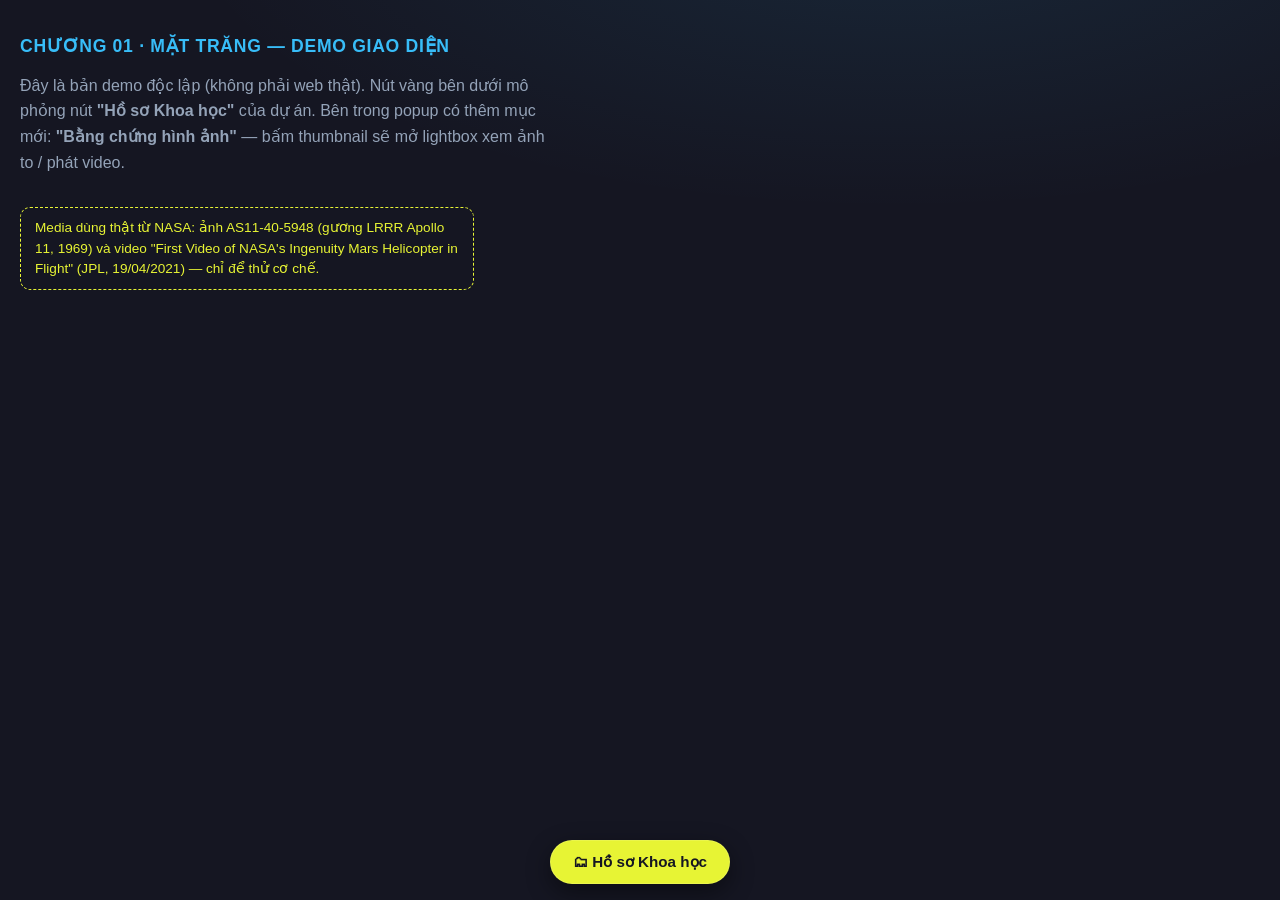
==== demo/mockup-gallery-popup.html @ 86fc664b "feat(media): ảnh & video thật cho 4 thiết bị qua cơ chế trigger → modal - Thêm media.gallery (photos" ====
<!DOCTYPE html>
<html lang="vi">
<head>
<meta charset="UTF-8" />
<meta name="viewport" content="width=device-width, initial-scale=1.0" />
<title>DEMO Phương án 1 — Thư viện "Bằng chứng hình ảnh" trong popup Hồ sơ Khoa học</title>
<style>
  /* ===== Token màu lấy từ css/styles.css của dự án để demo đúng "chất" web hiện tại ===== */
  :root {
    --bg-cinder: #151622;
    --bg-surface: #1E2030;
    --panel: #1E2030;
    --accent-neon-yellow: #E7F434;
    --signal-lunar-cyan: #38BDF8;
    --text-primary: #F8FAFC;
    --text-secondary: #94A3B8;
    --rule: rgba(255, 255, 255, 0.12);
    --gutter: 20px;
    --topbar-h: 56px;
    --pager-h: 64px;
  }

  * { box-sizing: border-box; }

  body {
    margin: 0;
    font-family: 'Fira Sans', 'Segoe UI', sans-serif;
    background: var(--bg-cinder);
    color: var(--text-primary);
    min-height: 100vh;
  }

  /* ===== Nền giả lập cảnh chương 01 (chỉ để demo có ngữ cảnh) ===== */
  .fake-scene {
    min-height: 100vh;
    padding: 24px var(--gutter) 140px;
    background:
      radial-gradient(1200px 500px at 70% -10%, rgba(56, 189, 248, 0.10), transparent 60%),
      var(--bg-cinder);
  }
  .fake-scene h1 { font-size: 1.1rem; font-weight: 900; letter-spacing: 0.04em; color: var(--signal-lunar-cyan); text-transform: uppercase; }
  .fake-scene p { color: var(--text-secondary); max-width: 60ch; line-height: 1.6; }
  .demo-note {
    display: inline-block;
    margin-top: 16px;
    padding: 10px 14px;
    border: 1px dashed var(--accent-neon-yellow);
    border-radius: 10px;
    color: var(--accent-neon-yellow);
    font-size: 0.85rem;
    line-height: 1.5;
    max-width: 60ch;
  }

  /* ===== Nút mở popup (mô phỏng dossier-btn thật) ===== */
  .dossier-btn {
    position: fixed;
    z-index: 60;
    left: 50%;
    bottom: calc(16px + env(safe-area-inset-bottom, 0px));
    transform: translateX(-50%);
    display: inline-flex;
    align-items: center;
    gap: 8px;
    padding: 12px 22px;
    border-radius: 999px;
    border: 1px solid var(--rule);
    background: var(--accent-neon-yellow);
    color: #151622;
    font-family: inherit;
    font-weight: 900;
    font-size: 0.95rem;
    cursor: pointer;
    box-shadow: 0 8px 24px rgba(0, 0, 0, 0.45);
  }
  .dossier-btn:hover { filter: brightness(1.06); }
  body.dossier-open .dossier-btn { display: none; }

  /* ===== Popup Hồ sơ Khoa học (mô phỏng dossier-sheet thật) ===== */
  .dossier-sheet {
    position: fixed;
    z-index: 65;
    inset: 0;
    background: #11121d;
    border-top: 1px solid var(--rule);
    animation: sheet-in 0.22s ease both;
  }
  .dossier-sheet[hidden] { display: none; }
  @keyframes sheet-in {
    from { opacity: 0; transform: translateY(24px); }
    to   { opacity: 1; transform: none; }
  }
  .dossier-sheet-scroll { height: 100%; overflow-y: auto; overscroll-behavior: contain; -webkit-overflow-scrolling: touch; }
  .dossier-sheet-inner {
    max-width: 960px;
    margin: 0 auto;
    padding: 24px var(--gutter) 96px;
  }
  .dossier-sheet-title {
    margin: 0 0 6px;
    font-weight: 900;
    font-size: clamp(1.4rem, 4.2vw, 2rem);
    line-height: 1.15;
  }
  .dossier-close {
    position: absolute;
    top: 16px; right: 16px;
    width: 40px; height: 40px;
    border-radius: 999px;
    border: 1px solid var(--rule);
    background: var(--panel);
    color: var(--text-primary);
    font-size: 1rem;
    cursor: pointer;
  }
  .dossier-grid { display: grid; gap: 32px; }
  @media (min-width: 1024px) {
    .dossier-grid { grid-template-columns: minmax(0, 7fr) minmax(0, 5fr); gap: 48px; align-items: start; }
  }

  /* ===== Panel thiết bị (rút gọn từ instrument thật) ===== */
  .instrument {
    overflow: hidden;
    border-radius: 16px;
    border: 1px solid rgba(248, 250, 252, 0.1);
    background: var(--panel);
  }
  .instrument-view { position: relative; aspect-ratio: 16 / 9; background: #0D101B; border-bottom: 1px solid var(--rule); overflow: hidden; }
  .instrument-view img.hero {
    position: absolute; inset: 0;
    width: 100%; height: 100%;
    object-fit: cover;
    opacity: 0.25;
    mix-blend-mode: luminosity;
    pointer-events: none;
  }
  .instrument-view .placeholder-art {
    position: absolute; inset: 0;
    display: grid; place-items: center;
    color: var(--text-secondary);
    font-size: 0.8rem;
    letter-spacing: 0.08em;
    text-transform: uppercase;
  }
  .instrument-credit {
    position: absolute; left: 0; right: 0; bottom: 0; z-index: 20;
    padding: 4px 10px;
    background: rgba(13, 16, 27, 0.85);
    font-size: 0.66rem;
    color: var(--text-secondary);
    white-space: nowrap; overflow: hidden; text-overflow: ellipsis;
  }
  .instrument-body { padding: 16px; color: var(--text-secondary); font-size: 0.85rem; line-height: 1.6; }

  /* =========================================================================
     PHẦN MỚI: Thư viện "Bằng chứng hình ảnh" (Phương án 1)
     ========================================= */
  .gallery-sec {
    margin-top: 20px;
    border: 1px solid var(--rule);
    border-radius: 16px;
    background: var(--panel);
    padding: 16px;
    position: relative;
  }
  .gallery-sec h3 {
    margin: 0 0 4px;
    font-size: 0.95rem;
    font-weight: 900;
    letter-spacing: 0.05em;
    text-transform: uppercase;
    color: var(--text-primary);
    display: flex; align-items: center; gap: 10px;
  }
  .new-badge {
    font-size: 0.62rem;
    font-weight: 900;
    letter-spacing: 0.08em;
    padding: 3px 8px;
    border-radius: 999px;
    background: var(--accent-neon-yellow);
    color: #151622;
    text-transform: uppercase;
    flex-shrink: 0;
  }
  .gallery-sec .gallery-sub {
    margin: 0 0 14px;
    font-size: 0.78rem;
    color: var(--text-secondary);
  }
  .gallery-strip {
    display: flex;
    gap: 12px;
    overflow-x: auto;
    padding-bottom: 4px;
  }
  .gallery-thumb {
    flex: 0 0 auto;
    width: 168px;
    border-radius: 12px;
    border: 1px solid var(--rule);
    background: #0D101B;
    padding: 0;
    cursor: pointer;
    overflow: hidden;
    text-align: left;
    font-family: inherit;
    color: inherit;
    transition: border-color 0.15s ease, transform 0.15s ease;
  }
  .gallery-thumb:hover, .gallery-thumb:focus-visible {
    border-color: var(--accent-neon-yellow);
    transform: translateY(-2px);
    outline: none;
  }
  .gallery-thumb .thumb-media {
    position: relative;
    aspect-ratio: 16 / 10;
    background: #0D101B;
  }
  .gallery-thumb .thumb-media img {
    width: 100%; height: 100%;
    object-fit: cover;
    display: block;
  }
  .gallery-thumb .play-icon {
    position: absolute; inset: 0;
    display: grid; place-items: center;
    background: rgba(13, 16, 27, 0.35);
  }
  .gallery-thumb .play-icon span {
    width: 42px; height: 42px;
    border-radius: 999px;
    background: rgba(231, 244, 52, 0.92);
    color: #151622;
    display: grid; place-items: center;
    font-size: 1rem;
    padding-left: 3px; /* căn giữa tam giác play */
  }
  .gallery-thumb .thumb-cap {
    padding: 8px 10px 10px;
    font-size: 0.72rem;
    line-height: 1.4;
    color: var(--text-secondary);
  }
  .gallery-thumb .thumb-type {
    display: inline-block;
    margin-bottom: 4px;
    font-size: 0.6rem;
    font-weight: 900;
    letter-spacing: 0.08em;
    text-transform: uppercase;
    color: var(--signal-lunar-cyan);
  }

  /* ===== Hồ sơ (rút gọn từ dossier thật) ===== */
  .voice-panel .epistemic {
    display: inline-block;
    font-size: 0.62rem;
    font-weight: 900;
    letter-spacing: 0.1em;
    text-transform: uppercase;
    color: var(--signal-lunar-cyan);
    border: 1px solid var(--rule);
    border-radius: 999px;
    padding: 4px 10px;
    margin-bottom: 12px;
  }
  .voice-panel h3 { font-size: 0.9rem; font-weight: 900; margin: 18px 0 6px; text-transform: uppercase; letter-spacing: 0.04em; }
  .voice-panel p { margin: 0; color: var(--text-secondary); font-size: 0.85rem; line-height: 1.65; }

  /* =========================================
     LIGHTBOX: cửa sổ xem ảnh/video full
     ========================================= */
  .lightbox {
    position: fixed;
    z-index: 90;
    inset: 0;
    background: rgba(9, 10, 17, 0.94);
    display: grid;
    place-items: center;
    padding: 24px;
    animation: lb-in 0.18s ease both;
  }
  .lightbox[hidden] { display: none; }
  @keyframes lb-in { from { opacity: 0; } to { opacity: 1; } }
  .lightbox-box {
    position: relative;
    max-width: 860px;
    width: 100%;
    background: var(--panel);
    border: 1px solid var(--rule);
    border-radius: 16px;
    overflow: hidden;
  }
  .lightbox-media { background: #0D101B; }
  .lightbox-media img, .lightbox-media video {
    display: block;
    width: 100%;
    max-height: 62vh;
    object-fit: contain;
    background: #0D101B;
  }
  .lightbox-info { padding: 14px 16px 16px; }
  .lightbox-caption { margin: 0 0 6px; font-size: 0.95rem; font-weight: 700; line-height: 1.45; }
  .lightbox-credit { margin: 0; font-size: 0.72rem; color: var(--text-secondary); line-height: 1.5; }
  .lightbox-close {
    position: absolute;
    top: 10px; right: 10px;
    z-index: 5;
    width: 38px; height: 38px;
    border-radius: 999px;
    border: 1px solid var(--rule);
    background: rgba(13, 16, 27, 0.85);
    color: var(--text-primary);
    font-size: 0.95rem;
    cursor: pointer;
  }
  .lightbox-nav {
    position: absolute;
    top: 50%;
    transform: translateY(-50%);
    z-index: 5;
    width: 42px; height: 42px;
    border-radius: 999px;
    border: 1px solid var(--rule);
    background: rgba(13, 16, 27, 0.85);
    color: var(--text-primary);
    font-size: 1.1rem;
    cursor: pointer;
  }
  .lightbox-nav:hover, .lightbox-close:hover { border-color: var(--accent-neon-yellow); color: var(--accent-neon-yellow); }
  .lightbox-nav.prev { left: 10px; }
  .lightbox-nav.next { right: 10px; }
  .lightbox-counter {
    margin-top: 8px;
    font-size: 0.7rem;
    letter-spacing: 0.08em;
    color: var(--text-secondary);
    text-transform: uppercase;
  }
</style>
</head>
<body>

  <!-- Nền giả lập: cảnh chương 01 của luồng truyện -->
  <main class="fake-scene">
    <h1>Chương 01 · Mặt Trăng — DEMO giao diện</h1>
    <p>Đây là bản demo độc lập (không phải web thật). Nút vàng bên dưới mô phỏng nút
      <strong>"Hồ sơ Khoa học"</strong> của dự án. Bên trong popup có thêm mục mới:
      <strong>"Bằng chứng hình ảnh"</strong> — bấm thumbnail sẽ mở lightbox xem ảnh to / phát video.</p>
    <div class="demo-note">
      Media dùng thật từ NASA: ảnh AS11-40-5948 (gương LRRR Apollo 11, 1969) và video
      "First Video of NASA's Ingenuity Mars Helicopter in Flight" (JPL, 19/04/2021) — chỉ để thử cơ chế.
    </div>
  </main>

  <!-- Nút mở popup Hồ sơ Khoa học -->
  <button id="dossier-btn" type="button" class="dossier-btn">🗂 Hồ sơ Khoa học</button>

  <!-- ===== Popup Hồ sơ Khoa học (dossier-sheet) ===== -->
  <section id="dossier-sheet" class="dossier-sheet" role="dialog" aria-modal="true" aria-labelledby="dossier-sheet-title" hidden>
    <div class="dossier-sheet-scroll">
      <div class="dossier-sheet-inner" style="position:relative;">
        <button id="dossier-close" type="button" class="dossier-close" aria-label="Đóng hồ sơ">✕</button>
        <h2 id="dossier-sheet-title" class="dossier-sheet-title">Hồ sơ Khoa học: Tầng Hạ cánh Apollo 11 Eagle &amp; Gương Phản xạ Laser (LRRR)</h2>

        <div class="dossier-grid" style="--c: #38BDF8; margin-top: 16px;">

          <!-- Cột trái: thiết bị (rút gọn) + THƯ VIỆN MỚI -->
          <div>
            <section class="instrument" aria-label="Trạm đo xa">
              <div class="instrument-view">
                <img class="hero" src="https://images-assets.nasa.gov/image/as11-40-5948/as11-40-5948~large.jpg" alt="" loading="lazy" />
                <div class="placeholder-art">[ Hình SVG mô phỏng thiết bị — giữ nguyên như web thật ]</div>
                <div class="instrument-credit">Ảnh: NASA / NSSDCA Photo ID AS11-40-5948</div>
              </div>
              <div class="instrument-body">
                (Phần thanh trượt năm quan trắc 1969–2026, các mốc preset và mục "Số này lấy từ đâu?"
                được giữ nguyên như bản thật — demo lược bỏ cho gọn.)
              </div>
            </section>

            <!-- ===== PHẦN MỚI (Phương án 1): Thư viện Bằng chứng hình ảnh ===== -->
            <section class="gallery-sec" aria-label="Bằng chứng hình ảnh">
              <h3>📷 Bằng chứng hình ảnh <span class="new-badge">Phần mới</span></h3>
              <p class="gallery-sub">Ảnh &amp; video thật của thiết bị này, nguồn NASA. Bấm vào ô để xem lớn.</p>
              <div class="gallery-strip" id="gallery-strip">
                <button type="button" class="gallery-thumb" data-idx="0">
                  <div class="thumb-media">
                    <img src="https://images-assets.nasa.gov/image/as11-40-5948/as11-40-5948~large.jpg" alt="Gương phản xạ laser LRRR trên Mặt Trăng" loading="lazy" />
                  </div>
                  <div class="thumb-cap">
                    <span class="thumb-type">Ảnh</span><br />
                    Gương LRRR do Armstrong &amp; Aldrin đặt xuống Biển Tĩnh Lặng, 20/07/1969.
                  </div>
                </button>
                <button type="button" class="gallery-thumb" data-idx="1">
                  <div class="thumb-media">
                    <img src="https://images-assets.nasa.gov/image/PIA24665/PIA24665~medium.jpg" alt="Trực thăng Ingenuity trên Sao Hỏa" loading="lazy" />
                    <div class="play-icon"><span aria-hidden="true">▶</span></div>
                  </div>
                  <div class="thumb-cap">
                    <span class="thumb-type">Video</span><br />
                    Video đầu tiên của Ingenuity bay trên Sao Hỏa (JPL, 19/04/2021) — video demo.
                  </div>
                </button>
              </div>
            </section>
          </div>

          <!-- Cột phải: hồ sơ khoa học (rút gọn) -->
          <section class="voice-panel">
            <span class="epistemic">Hồ sơ khoa học &amp; pháp lý đã kiểm chứng</span>
            <h3>Thiết bị này từng vận hành ra sao?</h3>
            <p>Gương phản xạ Laser Mặt Trăng (LRRR) sử dụng 100 lăng kính góc bằng thạch anh nung chảy
              siêu tinh khiết (3,8 cm/lăng kính). Tia laser từ Trái Đất mất ~2,56 giây khứ hồi, chứng minh
              Mặt Trăng đang xa dần 3,8 cm/năm.</p>
            <h3>Luật &amp; vùng bảo vệ</h3>
            <p>Tranquility Base được bảo vệ bởi Vành đai Hiện vật 75 mét và Bán kính Vùng cấm Hạ cánh 2,0 km
              theo Public Law 116-275 (2020).</p>
          </section>

        </div>
      </div>
    </div>
  </section>

  <!-- ===== LIGHTBOX xem ảnh/video ===== -->
  <div id="lightbox" class="lightbox" role="dialog" aria-modal="true" aria-label="Xem ảnh và video" hidden>
    <div class="lightbox-box">
      <button id="lb-close" type="button" class="lightbox-close" aria-label="Đóng">✕</button>
      <button id="lb-prev" type="button" class="lightbox-nav prev" aria-label="Trước">←</button>
      <button id="lb-next" type="button" class="lightbox-nav next" aria-label="Sau">→</button>
      <div class="lightbox-media" id="lb-media"></div>
      <div class="lightbox-info">
        <p class="lightbox-caption" id="lb-caption"></p>
        <p class="lightbox-credit" id="lb-credit"></p>
        <div class="lightbox-counter" id="lb-counter"></div>
      </div>
    </div>
  </div>

<script>
(function () {
  "use strict";

  /* ===== Dữ liệu gallery — sau này sẽ nằm trong media.gallery của từng thiết bị ở js/data.js ===== */
  var GALLERY = [
    {
      type: "image",
      url: "https://images-assets.nasa.gov/image/as11-40-5948/as11-40-5948~large.jpg",
      caption: "Gương phản xạ laser LRRR của Apollo 11 tại Biển Tĩnh Lặng (20/07/1969) — vẫn hoạt động thụ động suốt 57 năm.",
      credit: "Ảnh: NASA / NSSDCA Photo ID AS11-40-5948 (public domain)."
    },
    {
      type: "video",
      url: "https://images-assets.nasa.gov/video/JPL-20210419-TECHf-0001-First%20Video%20of%20NASA%E2%80%99s%20Ingenuity%20Mars%20Helicopter%20in%20Flight/JPL-20210419-TECHf-0001-First%20Video%20of%20NASA%E2%80%99s%20Ingenuity%20Mars%20Helicopter%20in%20Flight~mobile.mp4",
      poster: "https://images-assets.nasa.gov/image/PIA24665/PIA24665~medium.jpg",
      caption: "Video đầu tiên về chuyến bay của trực thăng Ingenuity trên Sao Hỏa, do camera Hazcam của Perseverance ghi lại (19/04/2021). [Video demo — bản thật sẽ thay bằng video của đúng thiết bị.]",
      credit: "Video: NASA/JPL-Caltech (public domain)."
    }
  ];

  var sheet = document.getElementById("dossier-sheet");
  var body = document.body;
  var lb = document.getElementById("lightbox");
  var lbMedia = document.getElementById("lb-media");
  var lbCaption = document.getElementById("lb-caption");
  var lbCredit = document.getElementById("lb-credit");
  var lbCounter = document.getElementById("lb-counter");
  var current = 0;

  /* Mở/đóng popup Hồ sơ Khoa học */
  function setSheet(open) {
    sheet.hidden = !open;
    body.classList.toggle("dossier-open", open);
    if (open) {
      document.getElementById("dossier-sheet-title").focus();
    }
  }
  document.getElementById("dossier-btn").addEventListener("click", function () { setSheet(true); });
  document.getElementById("dossier-close").addEventListener("click", function () { setSheet(false); });

  /* Render lightbox theo index */
  function showItem(i) {
    current = (i + GALLERY.length) % GALLERY.length;
    var item = GALLERY[current];
    if (item.type === "video") {
      lbMedia.innerHTML =
        '<video controls autoplay playsinline poster="' + item.poster + '">' +
        '<source src="' + item.url + '" type="video/mp4">Trình duyệt không phát được video.</video>';
    } else {
      lbMedia.innerHTML = '<img src="' + item.url + '" alt="" />';
    }
    lbCaption.textContent = item.caption;
    lbCredit.textContent = item.credit;
    lbCounter.textContent = (current + 1) + " / " + GALLERY.length + " · " + (item.type === "video" ? "Video" : "Ảnh");
  }

  function openLb(i) {
    showItem(i);
    lb.hidden = false;
    document.getElementById("lb-close").focus();
  }

  function closeLb() {
    lb.hidden = true;
    lbMedia.innerHTML = ""; /* dừng video khi đóng */
  }

  /* Thumbnail trong gallery strip */
  document.getElementById("gallery-strip").addEventListener("click", function (e) {
    var thumb = e.target.closest(".gallery-thumb");
    if (thumb) openLb(parseInt(thumb.dataset.idx, 10));
  });

  document.getElementById("lb-close").addEventListener("click", closeLb);
  document.getElementById("lb-prev").addEventListener("click", function () { showItem(current - 1); });
  document.getElementById("lb-next").addEventListener("click", function () { showItem(current + 1); });

  /* Bấm nền tối = đóng lightbox (đóng lightbox trước, popup vẫn mở) */
  lb.addEventListener("click", function (e) { if (e.target === lb) closeLb(); });

  /* Bàn phím: Esc đóng lớp trên cùng, mũi tên chuyển ảnh khi lightbox mở */
  document.addEventListener("keydown", function (e) {
    if (lb.hidden) {
      if (e.key === "Escape" && !sheet.hidden) setSheet(false);
      return;
    }
    if (e.key === "Escape") closeLb();
    else if (e.key === "ArrowLeft") showItem(current - 1);
    else if (e.key === "ArrowRight") showItem(current + 1);
  });
})();
</script>
</body>
</html>
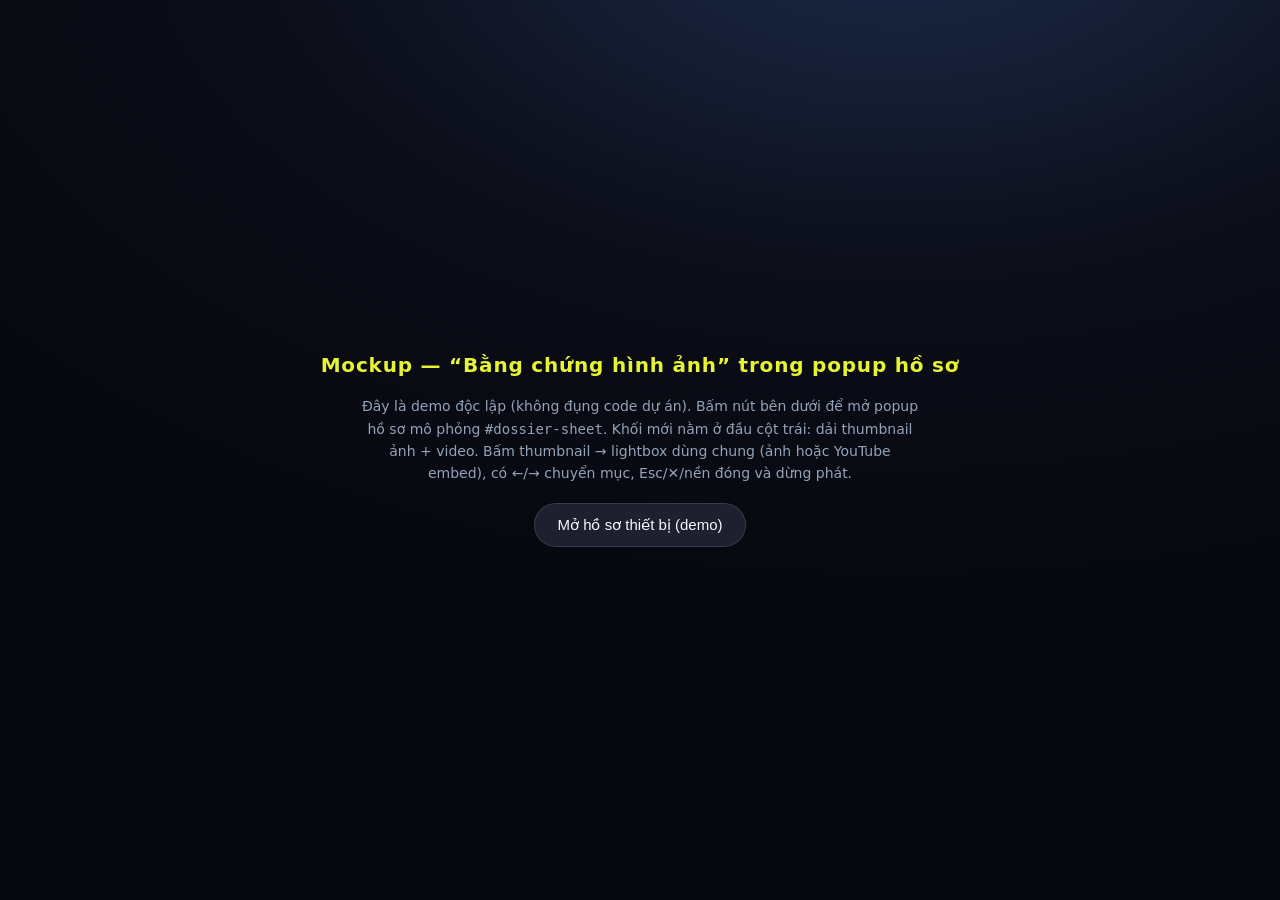
==== commit 0ee43201: "feat(media): ảnh & video thật cho 4 thiết bị qua cơ chế trigger → modal - thêm gallery (ảnh local + " ====
--- a/demo/mockup-gallery-popup.html
+++ b/demo/mockup-gallery-popup.html
@@ -2,537 +2,261 @@
 <html lang="vi">
 <head>
 <meta charset="UTF-8" />
-<meta name="viewport" content="width=device-width, initial-scale=1.0" />
-<title>DEMO Phương án 1 — Thư viện "Bằng chứng hình ảnh" trong popup Hồ sơ Khoa học</title>
+<meta name="viewport" content="width=device-width, initial-scale=1" />
+<title>Mockup — Thư viện ảnh/video trong popup hồ sơ</title>
 <style>
-  /* ===== Token màu lấy từ css/styles.css của dự án để demo đúng "chất" web hiện tại ===== */
   :root {
-    --bg-cinder: #151622;
-    --bg-surface: #1E2030;
     --panel: #1E2030;
-    --accent-neon-yellow: #E7F434;
-    --signal-lunar-cyan: #38BDF8;
-    --text-primary: #F8FAFC;
-    --text-secondary: #94A3B8;
-    --rule: rgba(255, 255, 255, 0.12);
-    --gutter: 20px;
-    --topbar-h: 56px;
-    --pager-h: 64px;
-  }
-
+    --panel-2: #262a3f;
+    --signal: #E7F434;
+    --moon: #38BDF8;
+    --ink: #F8FAFC;
+    --ink-2: #94A3B8;
+    --rule: rgba(248, 250, 252, 0.12);
+    --radius: 14px;
+  }
   * { box-sizing: border-box; }
-
   body {
     margin: 0;
-    font-family: 'Fira Sans', 'Segoe UI', sans-serif;
-    background: var(--bg-cinder);
-    color: var(--text-primary);
     min-height: 100vh;
-  }
-
-  /* ===== Nền giả lập cảnh chương 01 (chỉ để demo có ngữ cảnh) ===== */
-  .fake-scene {
-    min-height: 100vh;
-    padding: 24px var(--gutter) 140px;
-    background:
-      radial-gradient(1200px 500px at 70% -10%, rgba(56, 189, 248, 0.10), transparent 60%),
-      var(--bg-cinder);
-  }
-  .fake-scene h1 { font-size: 1.1rem; font-weight: 900; letter-spacing: 0.04em; color: var(--signal-lunar-cyan); text-transform: uppercase; }
-  .fake-scene p { color: var(--text-secondary); max-width: 60ch; line-height: 1.6; }
-  .demo-note {
-    display: inline-block;
-    margin-top: 16px;
-    padding: 10px 14px;
-    border: 1px dashed var(--accent-neon-yellow);
-    border-radius: 10px;
-    color: var(--accent-neon-yellow);
-    font-size: 0.85rem;
-    line-height: 1.5;
-    max-width: 60ch;
-  }
-
-  /* ===== Nút mở popup (mô phỏng dossier-btn thật) ===== */
-  .dossier-btn {
-    position: fixed;
-    z-index: 60;
-    left: 50%;
-    bottom: calc(16px + env(safe-area-inset-bottom, 0px));
-    transform: translateX(-50%);
-    display: inline-flex;
+    background: radial-gradient(1200px 700px at 70% -10%, #1c2b4a 0%, #0b0d17 55%, #07080f 100%);
+    color: var(--ink);
+    font-family: "Segoe UI", system-ui, sans-serif;
+    display: flex;
+    flex-direction: column;
     align-items: center;
-    gap: 8px;
+    justify-content: center;
+    gap: 18px;
+    padding: 30px 16px;
+  }
+  h1 { font-size: 20px; margin: 0; color: var(--signal); letter-spacing: .04em; }
+  p.lead { margin: 0; color: var(--ink-2); max-width: 560px; text-align: center; font-size: 14px; line-height: 1.6; }
+
+  .open-btn {
+    border: 1px solid var(--rule);
+    background: var(--panel);
+    color: var(--ink);
     padding: 12px 22px;
     border-radius: 999px;
-    border: 1px solid var(--rule);
-    background: var(--accent-neon-yellow);
-    color: #151622;
-    font-family: inherit;
-    font-weight: 900;
-    font-size: 0.95rem;
+    font-size: 15px;
     cursor: pointer;
-    box-shadow: 0 8px 24px rgba(0, 0, 0, 0.45);
-  }
-  .dossier-btn:hover { filter: brightness(1.06); }
-  body.dossier-open .dossier-btn { display: none; }
-
-  /* ===== Popup Hồ sơ Khoa học (mô phỏng dossier-sheet thật) ===== */
-  .dossier-sheet {
-    position: fixed;
-    z-index: 65;
-    inset: 0;
-    background: #11121d;
-    border-top: 1px solid var(--rule);
-    animation: sheet-in 0.22s ease both;
-  }
-  .dossier-sheet[hidden] { display: none; }
-  @keyframes sheet-in {
-    from { opacity: 0; transform: translateY(24px); }
-    to   { opacity: 1; transform: none; }
-  }
-  .dossier-sheet-scroll { height: 100%; overflow-y: auto; overscroll-behavior: contain; -webkit-overflow-scrolling: touch; }
-  .dossier-sheet-inner {
-    max-width: 960px;
-    margin: 0 auto;
-    padding: 24px var(--gutter) 96px;
-  }
-  .dossier-sheet-title {
-    margin: 0 0 6px;
-    font-weight: 900;
-    font-size: clamp(1.4rem, 4.2vw, 2rem);
-    line-height: 1.15;
-  }
-  .dossier-close {
-    position: absolute;
-    top: 16px; right: 16px;
-    width: 40px; height: 40px;
-    border-radius: 999px;
-    border: 1px solid var(--rule);
-    background: var(--panel);
-    color: var(--text-primary);
-    font-size: 1rem;
-    cursor: pointer;
-  }
-  .dossier-grid { display: grid; gap: 32px; }
-  @media (min-width: 1024px) {
-    .dossier-grid { grid-template-columns: minmax(0, 7fr) minmax(0, 5fr); gap: 48px; align-items: start; }
-  }
-
-  /* ===== Panel thiết bị (rút gọn từ instrument thật) ===== */
-  .instrument {
-    overflow: hidden;
-    border-radius: 16px;
-    border: 1px solid rgba(248, 250, 252, 0.1);
-    background: var(--panel);
-  }
-  .instrument-view { position: relative; aspect-ratio: 16 / 9; background: #0D101B; border-bottom: 1px solid var(--rule); overflow: hidden; }
-  .instrument-view img.hero {
-    position: absolute; inset: 0;
-    width: 100%; height: 100%;
-    object-fit: cover;
-    opacity: 0.25;
-    mix-blend-mode: luminosity;
-    pointer-events: none;
-  }
-  .instrument-view .placeholder-art {
-    position: absolute; inset: 0;
-    display: grid; place-items: center;
-    color: var(--text-secondary);
-    font-size: 0.8rem;
-    letter-spacing: 0.08em;
-    text-transform: uppercase;
-  }
-  .instrument-credit {
-    position: absolute; left: 0; right: 0; bottom: 0; z-index: 20;
-    padding: 4px 10px;
-    background: rgba(13, 16, 27, 0.85);
-    font-size: 0.66rem;
-    color: var(--text-secondary);
-    white-space: nowrap; overflow: hidden; text-overflow: ellipsis;
-  }
-  .instrument-body { padding: 16px; color: var(--text-secondary); font-size: 0.85rem; line-height: 1.6; }
-
-  /* =========================================================================
-     PHẦN MỚI: Thư viện "Bằng chứng hình ảnh" (Phương án 1)
-     ========================================= */
-  .gallery-sec {
-    margin-top: 20px;
-    border: 1px solid var(--rule);
-    border-radius: 16px;
-    background: var(--panel);
-    padding: 16px;
-    position: relative;
-  }
-  .gallery-sec h3 {
-    margin: 0 0 4px;
-    font-size: 0.95rem;
-    font-weight: 900;
-    letter-spacing: 0.05em;
-    text-transform: uppercase;
-    color: var(--text-primary);
-    display: flex; align-items: center; gap: 10px;
-  }
-  .new-badge {
-    font-size: 0.62rem;
-    font-weight: 900;
-    letter-spacing: 0.08em;
-    padding: 3px 8px;
-    border-radius: 999px;
-    background: var(--accent-neon-yellow);
-    color: #151622;
-    text-transform: uppercase;
-    flex-shrink: 0;
-  }
-  .gallery-sec .gallery-sub {
-    margin: 0 0 14px;
-    font-size: 0.78rem;
-    color: var(--text-secondary);
-  }
-  .gallery-strip {
-    display: flex;
-    gap: 12px;
-    overflow-x: auto;
-    padding-bottom: 4px;
-  }
-  .gallery-thumb {
-    flex: 0 0 auto;
-    width: 168px;
-    border-radius: 12px;
-    border: 1px solid var(--rule);
-    background: #0D101B;
-    padding: 0;
-    cursor: pointer;
-    overflow: hidden;
-    text-align: left;
-    font-family: inherit;
-    color: inherit;
-    transition: border-color 0.15s ease, transform 0.15s ease;
-  }
-  .gallery-thumb:hover, .gallery-thumb:focus-visible {
-    border-color: var(--accent-neon-yellow);
-    transform: translateY(-2px);
-    outline: none;
-  }
-  .gallery-thumb .thumb-media {
-    position: relative;
-    aspect-ratio: 16 / 10;
-    background: #0D101B;
-  }
-  .gallery-thumb .thumb-media img {
-    width: 100%; height: 100%;
-    object-fit: cover;
-    display: block;
-  }
-  .gallery-thumb .play-icon {
-    position: absolute; inset: 0;
-    display: grid; place-items: center;
-    background: rgba(13, 16, 27, 0.35);
-  }
-  .gallery-thumb .play-icon span {
-    width: 42px; height: 42px;
-    border-radius: 999px;
-    background: rgba(231, 244, 52, 0.92);
-    color: #151622;
-    display: grid; place-items: center;
-    font-size: 1rem;
-    padding-left: 3px; /* căn giữa tam giác play */
-  }
-  .gallery-thumb .thumb-cap {
-    padding: 8px 10px 10px;
-    font-size: 0.72rem;
-    line-height: 1.4;
-    color: var(--text-secondary);
-  }
-  .gallery-thumb .thumb-type {
-    display: inline-block;
-    margin-bottom: 4px;
-    font-size: 0.6rem;
-    font-weight: 900;
-    letter-spacing: 0.08em;
-    text-transform: uppercase;
-    color: var(--signal-lunar-cyan);
-  }
-
-  /* ===== Hồ sơ (rút gọn từ dossier thật) ===== */
-  .voice-panel .epistemic {
-    display: inline-block;
-    font-size: 0.62rem;
-    font-weight: 900;
-    letter-spacing: 0.1em;
-    text-transform: uppercase;
-    color: var(--signal-lunar-cyan);
-    border: 1px solid var(--rule);
-    border-radius: 999px;
-    padding: 4px 10px;
-    margin-bottom: 12px;
-  }
-  .voice-panel h3 { font-size: 0.9rem; font-weight: 900; margin: 18px 0 6px; text-transform: uppercase; letter-spacing: 0.04em; }
-  .voice-panel p { margin: 0; color: var(--text-secondary); font-size: 0.85rem; line-height: 1.65; }
-
-  /* =========================================
-     LIGHTBOX: cửa sổ xem ảnh/video full
-     ========================================= */
-  .lightbox {
-    position: fixed;
-    z-index: 90;
-    inset: 0;
-    background: rgba(9, 10, 17, 0.94);
-    display: grid;
-    place-items: center;
-    padding: 24px;
-    animation: lb-in 0.18s ease both;
-  }
-  .lightbox[hidden] { display: none; }
-  @keyframes lb-in { from { opacity: 0; } to { opacity: 1; } }
-  .lightbox-box {
-    position: relative;
-    max-width: 860px;
-    width: 100%;
+  }
+  .open-btn:hover { border-color: var(--moon); }
+
+  /* ===== Popup hồ sơ (mô phỏng #dossier-sheet) ===== */
+  .sheet-backdrop {
+    position: fixed; inset: 0;
+    background: rgba(4, 6, 14, .66);
+    display: none;
+    align-items: flex-end; justify-content: center;
+    z-index: 40;
+  }
+  .sheet-backdrop.open { display: flex; }
+  .sheet {
+    width: min(980px, 100%);
+    max-height: 88vh;
+    overflow: auto;
     background: var(--panel);
     border: 1px solid var(--rule);
-    border-radius: 16px;
-    overflow: hidden;
-  }
-  .lightbox-media { background: #0D101B; }
-  .lightbox-media img, .lightbox-media video {
-    display: block;
-    width: 100%;
-    max-height: 62vh;
-    object-fit: contain;
-    background: #0D101B;
-  }
-  .lightbox-info { padding: 14px 16px 16px; }
-  .lightbox-caption { margin: 0 0 6px; font-size: 0.95rem; font-weight: 700; line-height: 1.45; }
-  .lightbox-credit { margin: 0; font-size: 0.72rem; color: var(--text-secondary); line-height: 1.5; }
-  .lightbox-close {
-    position: absolute;
-    top: 10px; right: 10px;
-    z-index: 5;
-    width: 38px; height: 38px;
-    border-radius: 999px;
+    border-bottom: none;
+    border-radius: var(--radius) var(--radius) 0 0;
+    padding: 22px 24px 30px;
+  }
+  .sheet-head { display: flex; justify-content: space-between; align-items: center; gap: 12px; margin-bottom: 6px; }
+  .sheet-head h2 { margin: 0; font-size: 18px; color: var(--moon); }
+  .close-x { background: none; border: none; color: var(--ink-2); font-size: 22px; cursor: pointer; }
+
+  .grid { display: grid; grid-template-columns: 300px 1fr; gap: 22px; margin-top: 14px; }
+  @media (max-width: 760px) { .grid { grid-template-columns: 1fr; } }
+
+  /* ===== KHỐI MỚI: Bằng chứng hình ảnh ===== */
+  .gallery-sec { border: 1px dashed rgba(231, 244, 52, .45); border-radius: var(--radius); padding: 14px; background: rgba(231, 244, 52, .04); }
+  .gallery-sec h3 { margin: 0 0 2px; font-size: 14px; color: var(--signal); letter-spacing: .05em; text-transform: uppercase; }
+  .gallery-sub { margin: 0 0 10px; font-size: 12px; color: var(--ink-2); }
+  .strip { display: flex; gap: 10px; overflow-x: auto; padding-bottom: 4px; }
+  .thumb {
+    flex: 0 0 128px; cursor: pointer; border: none; padding: 0; background: none; text-align: left; color: inherit;
+  }
+  .thumb .frame {
+    position: relative; width: 128px; height: 84px; border-radius: 10px; overflow: hidden;
+    border: 1px solid var(--rule); background: #0d1020;
+  }
+  .thumb img { width: 100%; height: 100%; object-fit: cover; display: block; }
+  .thumb .play {
+    position: absolute; inset: 0; display: flex; align-items: center; justify-content: center;
+    background: rgba(6, 8, 16, .35); color: #fff; font-size: 26px;
+  }
+  .thumb .cap { margin-top: 6px; font-size: 11px; color: var(--ink-2); line-height: 1.4; }
+  .thumb:hover .frame { border-color: var(--moon); }
+
+  .facts div { border-bottom: 1px solid var(--rule); padding: 10px 2px; font-size: 13px; color: var(--ink-2); line-height: 1.6; }
+  .facts b { color: var(--ink); }
+
+  /* ===== Lightbox media (mô phỏng #media-modal) ===== */
+  .lightbox {
+    position: fixed; inset: 0; z-index: 95;
+    background: rgba(4, 6, 14, .82);
+    display: none; align-items: center; justify-content: center; padding: 20px;
+  }
+  .lightbox.open { display: flex; }
+  .lb-card {
+    width: min(760px, 100%);
+    background: var(--panel-2);
     border: 1px solid var(--rule);
-    background: rgba(13, 16, 27, 0.85);
-    color: var(--text-primary);
-    font-size: 0.95rem;
-    cursor: pointer;
-  }
-  .lightbox-nav {
-    position: absolute;
-    top: 50%;
-    transform: translateY(-50%);
-    z-index: 5;
-    width: 42px; height: 42px;
-    border-radius: 999px;
-    border: 1px solid var(--rule);
-    background: rgba(13, 16, 27, 0.85);
-    color: var(--text-primary);
-    font-size: 1.1rem;
-    cursor: pointer;
-  }
-  .lightbox-nav:hover, .lightbox-close:hover { border-color: var(--accent-neon-yellow); color: var(--accent-neon-yellow); }
-  .lightbox-nav.prev { left: 10px; }
-  .lightbox-nav.next { right: 10px; }
-  .lightbox-counter {
-    margin-top: 8px;
-    font-size: 0.7rem;
-    letter-spacing: 0.08em;
-    color: var(--text-secondary);
-    text-transform: uppercase;
-  }
+    border-radius: var(--radius);
+    padding: 16px;
+  }
+  .lb-head { display: flex; justify-content: space-between; align-items: center; gap: 10px; margin-bottom: 10px; }
+  .lb-head span { font-size: 13px; color: var(--moon); }
+  .lb-media img, .lb-media iframe {
+    width: 100%; border-radius: 10px; display: block; border: none; background: #000;
+  }
+  .lb-media iframe { aspect-ratio: 16 / 9; }
+  .lb-cap { margin-top: 10px; font-size: 13px; color: var(--ink-2); line-height: 1.6; }
+  .lb-foot { display: flex; justify-content: space-between; align-items: center; margin-top: 12px; gap: 10px; }
+  .nav-btn { background: none; border: 1px solid var(--rule); color: var(--ink); border-radius: 999px; padding: 6px 14px; cursor: pointer; font-size: 13px; }
+  .nav-btn:hover { border-color: var(--moon); }
+  .credit { font-size: 11px; color: var(--ink-2); }
 </style>
 </head>
 <body>
-
-  <!-- Nền giả lập: cảnh chương 01 của luồng truyện -->
-  <main class="fake-scene">
-    <h1>Chương 01 · Mặt Trăng — DEMO giao diện</h1>
-    <p>Đây là bản demo độc lập (không phải web thật). Nút vàng bên dưới mô phỏng nút
-      <strong>"Hồ sơ Khoa học"</strong> của dự án. Bên trong popup có thêm mục mới:
-      <strong>"Bằng chứng hình ảnh"</strong> — bấm thumbnail sẽ mở lightbox xem ảnh to / phát video.</p>
-    <div class="demo-note">
-      Media dùng thật từ NASA: ảnh AS11-40-5948 (gương LRRR Apollo 11, 1969) và video
-      "First Video of NASA's Ingenuity Mars Helicopter in Flight" (JPL, 19/04/2021) — chỉ để thử cơ chế.
-    </div>
-  </main>
-
-  <!-- Nút mở popup Hồ sơ Khoa học -->
-  <button id="dossier-btn" type="button" class="dossier-btn">🗂 Hồ sơ Khoa học</button>
-
-  <!-- ===== Popup Hồ sơ Khoa học (dossier-sheet) ===== -->
-  <section id="dossier-sheet" class="dossier-sheet" role="dialog" aria-modal="true" aria-labelledby="dossier-sheet-title" hidden>
-    <div class="dossier-sheet-scroll">
-      <div class="dossier-sheet-inner" style="position:relative;">
-        <button id="dossier-close" type="button" class="dossier-close" aria-label="Đóng hồ sơ">✕</button>
-        <h2 id="dossier-sheet-title" class="dossier-sheet-title">Hồ sơ Khoa học: Tầng Hạ cánh Apollo 11 Eagle &amp; Gương Phản xạ Laser (LRRR)</h2>
-
-        <div class="dossier-grid" style="--c: #38BDF8; margin-top: 16px;">
-
-          <!-- Cột trái: thiết bị (rút gọn) + THƯ VIỆN MỚI -->
-          <div>
-            <section class="instrument" aria-label="Trạm đo xa">
-              <div class="instrument-view">
-                <img class="hero" src="https://images-assets.nasa.gov/image/as11-40-5948/as11-40-5948~large.jpg" alt="" loading="lazy" />
-                <div class="placeholder-art">[ Hình SVG mô phỏng thiết bị — giữ nguyên như web thật ]</div>
-                <div class="instrument-credit">Ảnh: NASA / NSSDCA Photo ID AS11-40-5948</div>
-              </div>
-              <div class="instrument-body">
-                (Phần thanh trượt năm quan trắc 1969–2026, các mốc preset và mục "Số này lấy từ đâu?"
-                được giữ nguyên như bản thật — demo lược bỏ cho gọn.)
-              </div>
-            </section>
-
-            <!-- ===== PHẦN MỚI (Phương án 1): Thư viện Bằng chứng hình ảnh ===== -->
-            <section class="gallery-sec" aria-label="Bằng chứng hình ảnh">
-              <h3>📷 Bằng chứng hình ảnh <span class="new-badge">Phần mới</span></h3>
-              <p class="gallery-sub">Ảnh &amp; video thật của thiết bị này, nguồn NASA. Bấm vào ô để xem lớn.</p>
-              <div class="gallery-strip" id="gallery-strip">
-                <button type="button" class="gallery-thumb" data-idx="0">
-                  <div class="thumb-media">
-                    <img src="https://images-assets.nasa.gov/image/as11-40-5948/as11-40-5948~large.jpg" alt="Gương phản xạ laser LRRR trên Mặt Trăng" loading="lazy" />
-                  </div>
-                  <div class="thumb-cap">
-                    <span class="thumb-type">Ảnh</span><br />
-                    Gương LRRR do Armstrong &amp; Aldrin đặt xuống Biển Tĩnh Lặng, 20/07/1969.
-                  </div>
-                </button>
-                <button type="button" class="gallery-thumb" data-idx="1">
-                  <div class="thumb-media">
-                    <img src="https://images-assets.nasa.gov/image/PIA24665/PIA24665~medium.jpg" alt="Trực thăng Ingenuity trên Sao Hỏa" loading="lazy" />
-                    <div class="play-icon"><span aria-hidden="true">▶</span></div>
-                  </div>
-                  <div class="thumb-cap">
-                    <span class="thumb-type">Video</span><br />
-                    Video đầu tiên của Ingenuity bay trên Sao Hỏa (JPL, 19/04/2021) — video demo.
-                  </div>
-                </button>
-              </div>
-            </section>
+  <h1>Mockup — “Bằng chứng hình ảnh” trong popup hồ sơ</h1>
+  <p class="lead">
+    Đây là demo độc lập (không đụng code dự án). Bấm nút bên dưới để mở popup hồ sơ
+    mô phỏng <code>#dossier-sheet</code>. Khối mới nằm ở đầu cột trái: dải thumbnail
+    ảnh + video. Bấm thumbnail → lightbox dùng chung (ảnh hoặc YouTube embed),
+    có ←/→ chuyển mục, Esc/✕/nền đóng và dừng phát.
+  </p>
+  <button class="open-btn" id="openSheet">Mở hồ sơ thiết bị (demo)</button>
+
+  <!-- Popup hồ sơ -->
+  <div class="sheet-backdrop" id="sheetBack">
+    <div class="sheet" role="dialog" aria-modal="true">
+      <div class="sheet-head">
+        <h2>Hồ sơ Khoa học — Apollo 11 LRRR (demo)</h2>
+        <button class="close-x" id="closeSheet" aria-label="Đóng">✕</button>
+      </div>
+      <div class="grid">
+        <div>
+          <!-- ===== KHỐI MỚI ===== -->
+          <div class="gallery-sec">
+            <h3>Bằng chứng hình ảnh</h3>
+            <p class="gallery-sub">Ảnh thật &amp; phim tư liệu — bấm để phóng to / phát.</p>
+            <div class="strip" id="strip"></div>
           </div>
-
-          <!-- Cột phải: hồ sơ khoa học (rút gọn) -->
-          <section class="voice-panel">
-            <span class="epistemic">Hồ sơ khoa học &amp; pháp lý đã kiểm chứng</span>
-            <h3>Thiết bị này từng vận hành ra sao?</h3>
-            <p>Gương phản xạ Laser Mặt Trăng (LRRR) sử dụng 100 lăng kính góc bằng thạch anh nung chảy
-              siêu tinh khiết (3,8 cm/lăng kính). Tia laser từ Trái Đất mất ~2,56 giây khứ hồi, chứng minh
-              Mặt Trăng đang xa dần 3,8 cm/năm.</p>
-            <h3>Luật &amp; vùng bảo vệ</h3>
-            <p>Tranquility Base được bảo vệ bởi Vành đai Hiện vật 75 mét và Bán kính Vùng cấm Hạ cánh 2,0 km
-              theo Public Law 116-275 (2020).</p>
-          </section>
-
         </div>
-      </div>
-    </div>
-  </section>
-
-  <!-- ===== LIGHTBOX xem ảnh/video ===== -->
-  <div id="lightbox" class="lightbox" role="dialog" aria-modal="true" aria-label="Xem ảnh và video" hidden>
-    <div class="lightbox-box">
-      <button id="lb-close" type="button" class="lightbox-close" aria-label="Đóng">✕</button>
-      <button id="lb-prev" type="button" class="lightbox-nav prev" aria-label="Trước">←</button>
-      <button id="lb-next" type="button" class="lightbox-nav next" aria-label="Sau">→</button>
-      <div class="lightbox-media" id="lb-media"></div>
-      <div class="lightbox-info">
-        <p class="lightbox-caption" id="lb-caption"></p>
-        <p class="lightbox-credit" id="lb-credit"></p>
-        <div class="lightbox-counter" id="lb-counter"></div>
+        <div class="facts">
+          <div><b>Thiết bị:</b> Laser Ranging Retroreflector (LRRR), Apollo 11 — 1969.</div>
+          <div><b>Trạng thái:</b> Vẫn được bắn laser đo khoảng cách Trái Đất–Mặt Trăng tới ngày nay.</div>
+          <div><b>Vị trí:</b> Biển Tĩnh Lặng (Mare Tranquillitatis).</div>
+          <div style="border-bottom:none;color:#5b6478;">(Phần nội dung hồ sơ thật giữ nguyên như web hiện tại — mockup chỉ minh hoạ vị trí khối mới.)</div>
+        </div>
       </div>
     </div>
   </div>
 
+  <!-- Lightbox -->
+  <div class="lightbox" id="lightbox" role="dialog" aria-modal="true">
+    <div class="lb-card">
+      <div class="lb-head">
+        <span id="lbTitle">Hồ sơ hình ảnh</span>
+        <button class="close-x" id="lbClose" aria-label="Đóng">✕</button>
+      </div>
+      <div class="lb-media" id="lbMedia"></div>
+      <p class="lb-cap" id="lbCap"></p>
+      <div class="lb-foot">
+        <div>
+          <button class="nav-btn" id="lbPrev">← Trước</button>
+          <button class="nav-btn" id="lbNext">Sau →</button>
+        </div>
+        <span class="credit" id="lbCredit"></span>
+      </div>
+    </div>
+  </div>
+
 <script>
-(function () {
-  "use strict";
-
-  /* ===== Dữ liệu gallery — sau này sẽ nằm trong media.gallery của từng thiết bị ở js/data.js ===== */
-  var GALLERY = [
+  // Dữ liệu demo (1 ảnh NASA + 1 video YouTube)
+  var ITEMS = [
     {
-      type: "image",
+      type: "photo",
       url: "https://images-assets.nasa.gov/image/as11-40-5948/as11-40-5948~large.jpg",
-      caption: "Gương phản xạ laser LRRR của Apollo 11 tại Biển Tĩnh Lặng (20/07/1969) — vẫn hoạt động thụ động suốt 57 năm.",
-      credit: "Ảnh: NASA / NSSDCA Photo ID AS11-40-5948 (public domain)."
+      thumb: "https://images-assets.nasa.gov/image/as11-40-5948/as11-40-5948~medium.jpg",
+      cap: "Tấm ảnh Apollo 11 (AS11-40-5948) — dùng làm demo dữ liệu ảnh thật.",
+      credit: "Ảnh: NASA / Apollo 11."
     },
     {
       type: "video",
-      url: "https://images-assets.nasa.gov/video/JPL-20210419-TECHf-0001-First%20Video%20of%20NASA%E2%80%99s%20Ingenuity%20Mars%20Helicopter%20in%20Flight/JPL-20210419-TECHf-0001-First%20Video%20of%20NASA%E2%80%99s%20Ingenuity%20Mars%20Helicopter%20in%20Flight~mobile.mp4",
-      poster: "https://images-assets.nasa.gov/image/PIA24665/PIA24665~medium.jpg",
-      caption: "Video đầu tiên về chuyến bay của trực thăng Ingenuity trên Sao Hỏa, do camera Hazcam của Perseverance ghi lại (19/04/2021). [Video demo — bản thật sẽ thay bằng video của đúng thiết bị.]",
-      credit: "Video: NASA/JPL-Caltech (public domain)."
+      youtube_id: "iwxrNurAuu8",
+      thumb: "https://i.ytimg.com/vi/iwxrNurAuu8/hqdefault.jpg",
+      cap: "Video demo — bấm thumbnail sẽ phát trong lightbox (YouTube embed, tự tắt tiếng).",
+      credit: "Video: NASA/JPL (demo)."
     }
   ];
 
-  var sheet = document.getElementById("dossier-sheet");
-  var body = document.body;
+  var cur = 0;
+  var strip = document.getElementById("strip");
   var lb = document.getElementById("lightbox");
-  var lbMedia = document.getElementById("lb-media");
-  var lbCaption = document.getElementById("lb-caption");
-  var lbCredit = document.getElementById("lb-credit");
-  var lbCounter = document.getElementById("lb-counter");
-  var current = 0;
-
-  /* Mở/đóng popup Hồ sơ Khoa học */
-  function setSheet(open) {
-    sheet.hidden = !open;
-    body.classList.toggle("dossier-open", open);
-    if (open) {
-      document.getElementById("dossier-sheet-title").focus();
-    }
-  }
-  document.getElementById("dossier-btn").addEventListener("click", function () { setSheet(true); });
-  document.getElementById("dossier-close").addEventListener("click", function () { setSheet(false); });
-
-  /* Render lightbox theo index */
-  function showItem(i) {
-    current = (i + GALLERY.length) % GALLERY.length;
-    var item = GALLERY[current];
-    if (item.type === "video") {
+  var lbMedia = document.getElementById("lbMedia");
+
+  // Render dải thumbnail
+  ITEMS.forEach(function (it, i) {
+    var b = document.createElement("button");
+    b.className = "thumb";
+    b.innerHTML =
+      '<div class="frame"><img src="' + it.thumb + '" alt="" />' +
+      (it.type === "video" ? '<div class="play">▶</div>' : "") +
+      '</div><div class="cap">' + (it.type === "video" ? "Video" : "Ảnh") + "</div>";
+    b.addEventListener("click", function () { openLb(i); });
+    strip.appendChild(b);
+  });
+
+  function openLb(i) {
+    cur = i;
+    renderLb();
+    lb.classList.add("open");
+  }
+  function renderLb() {
+    var it = ITEMS[cur];
+    if (it.type === "photo") {
+      lbMedia.innerHTML = '<img src="' + it.url + '" alt="" />';
+    } else {
       lbMedia.innerHTML =
-        '<video controls autoplay playsinline poster="' + item.poster + '">' +
-        '<source src="' + item.url + '" type="video/mp4">Trình duyệt không phát được video.</video>';
-    } else {
-      lbMedia.innerHTML = '<img src="' + item.url + '" alt="" />';
-    }
-    lbCaption.textContent = item.caption;
-    lbCredit.textContent = item.credit;
-    lbCounter.textContent = (current + 1) + " / " + GALLERY.length + " · " + (item.type === "video" ? "Video" : "Ảnh");
-  }
-
-  function openLb(i) {
-    showItem(i);
-    lb.hidden = false;
-    document.getElementById("lb-close").focus();
-  }
-
+        '<iframe src="https://www.youtube-nocookie.com/embed/' + it.youtube_id +
+        '?autoplay=1&mute=1&rel=0&playsinline=1" allow="autoplay; encrypted-media" allowfullscreen></iframe>';
+    }
+    document.getElementById("lbCap").textContent = it.cap;
+    document.getElementById("lbCredit").textContent = it.credit + " (" + (cur + 1) + "/" + ITEMS.length + ")";
+    document.getElementById("lbTitle").textContent = it.type === "video" ? "Video" : "Ảnh";
+  }
   function closeLb() {
-    lb.hidden = true;
-    lbMedia.innerHTML = ""; /* dừng video khi đóng */
-  }
-
-  /* Thumbnail trong gallery strip */
-  document.getElementById("gallery-strip").addEventListener("click", function (e) {
-    var thumb = e.target.closest(".gallery-thumb");
-    if (thumb) openLb(parseInt(thumb.dataset.idx, 10));
+    lb.classList.remove("open");
+    lbMedia.innerHTML = ""; // dừng phát video
+  }
+  function step(d) {
+    cur = (cur + d + ITEMS.length) % ITEMS.length;
+    renderLb();
+  }
+
+  document.getElementById("lbClose").addEventListener("click", closeLb);
+  document.getElementById("lbPrev").addEventListener("click", function () { step(-1); });
+  document.getElementById("lbNext").addEventListener("click", function () { step(1); });
+  lb.addEventListener("click", function (e) { if (e.target === lb) closeLb(); });
+
+  var sheetBack = document.getElementById("sheetBack");
+  document.getElementById("openSheet").addEventListener("click", function () { sheetBack.classList.add("open"); });
+  document.getElementById("closeSheet").addEventListener("click", function () { sheetBack.classList.remove("open"); });
+  sheetBack.addEventListener("click", function (e) { if (e.target === sheetBack) sheetBack.classList.remove("open"); });
+
+  document.addEventListener("keydown", function (e) {
+    if (e.key === "Escape") {
+      if (lb.classList.contains("open")) closeLb();
+      else sheetBack.classList.remove("open");
+    }
+    if (lb.classList.contains("open")) {
+      if (e.key === "ArrowLeft") step(-1);
+      if (e.key === "ArrowRight") step(1);
+    }
   });
-
-  document.getElementById("lb-close").addEventListener("click", closeLb);
-  document.getElementById("lb-prev").addEventListener("click", function () { showItem(current - 1); });
-  document.getElementById("lb-next").addEventListener("click", function () { showItem(current + 1); });
-
-  /* Bấm nền tối = đóng lightbox (đóng lightbox trước, popup vẫn mở) */
-  lb.addEventListener("click", function (e) { if (e.target === lb) closeLb(); });
-
-  /* Bàn phím: Esc đóng lớp trên cùng, mũi tên chuyển ảnh khi lightbox mở */
-  document.addEventListener("keydown", function (e) {
-    if (lb.hidden) {
-      if (e.key === "Escape" && !sheet.hidden) setSheet(false);
-      return;
-    }
-    if (e.key === "Escape") closeLb();
-    else if (e.key === "ArrowLeft") showItem(current - 1);
-    else if (e.key === "ArrowRight") showItem(current + 1);
-  });
-})();
 </script>
 </body>
 </html>
